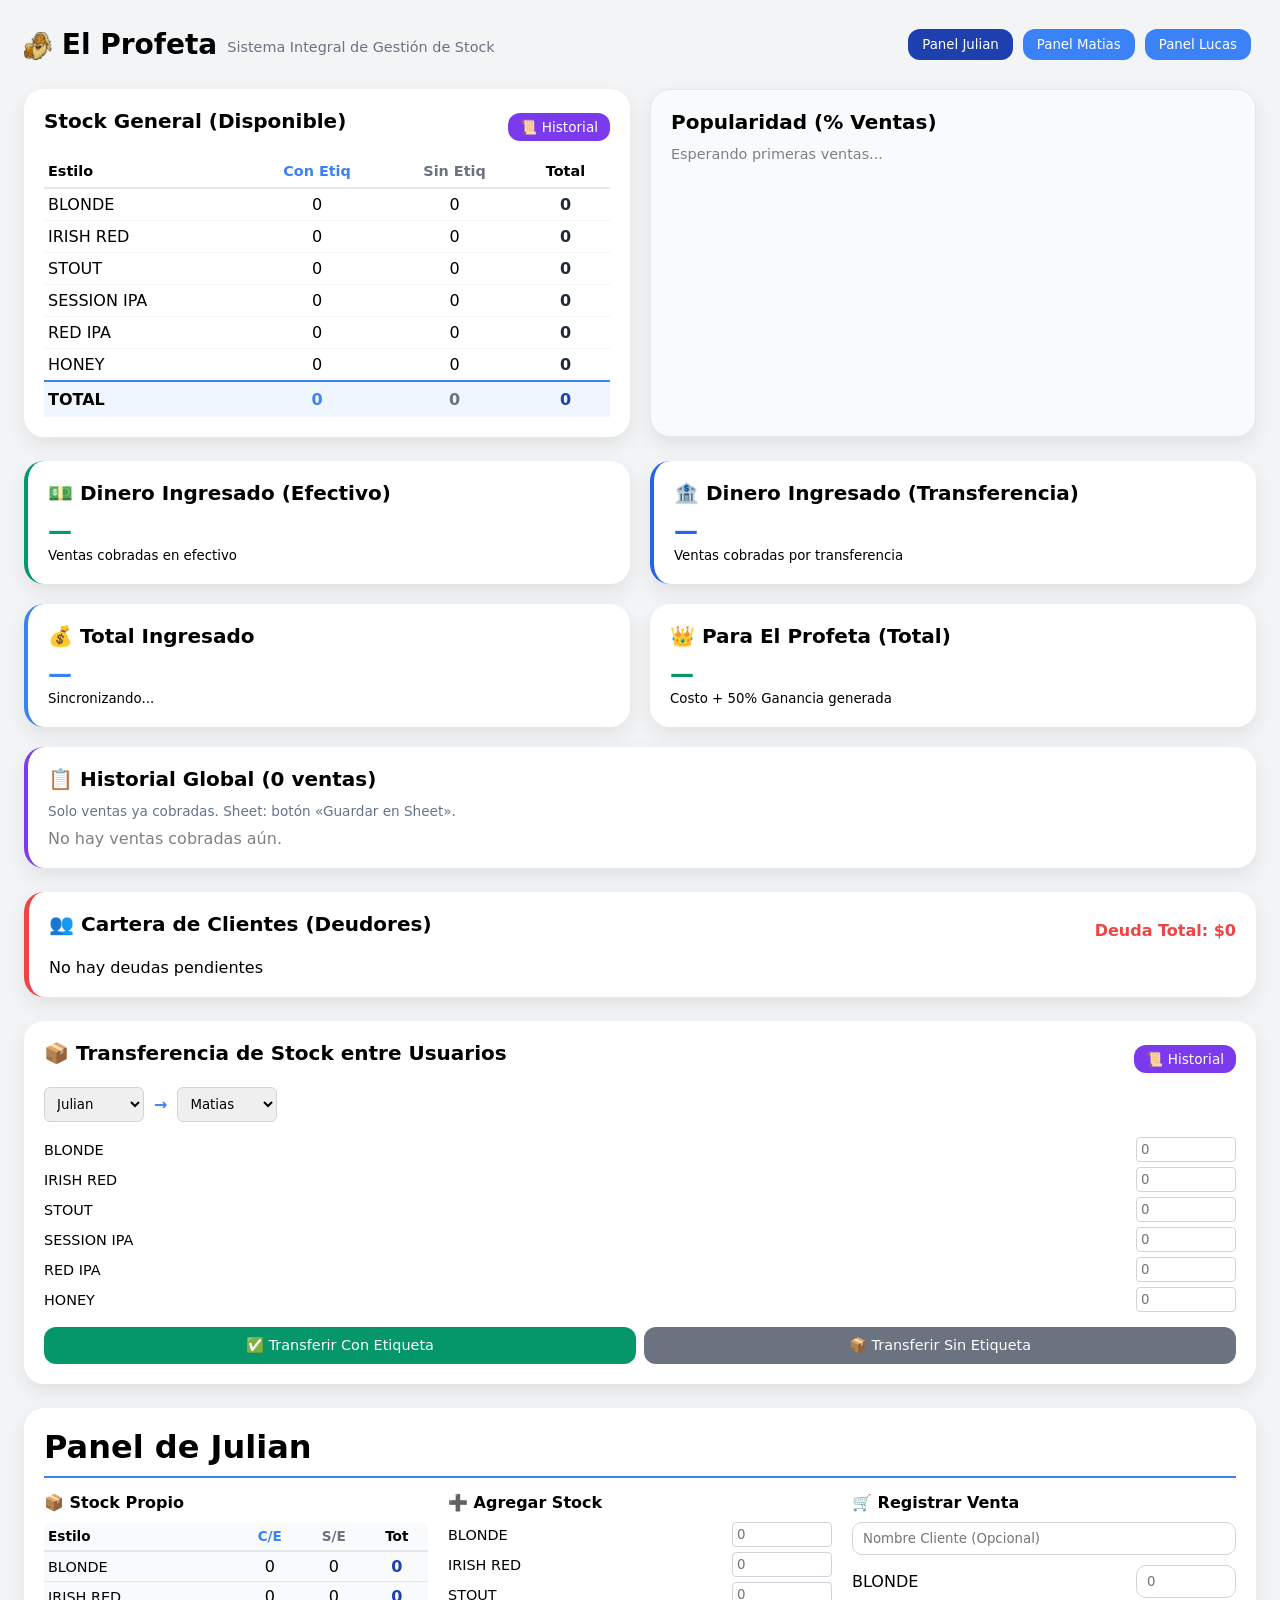
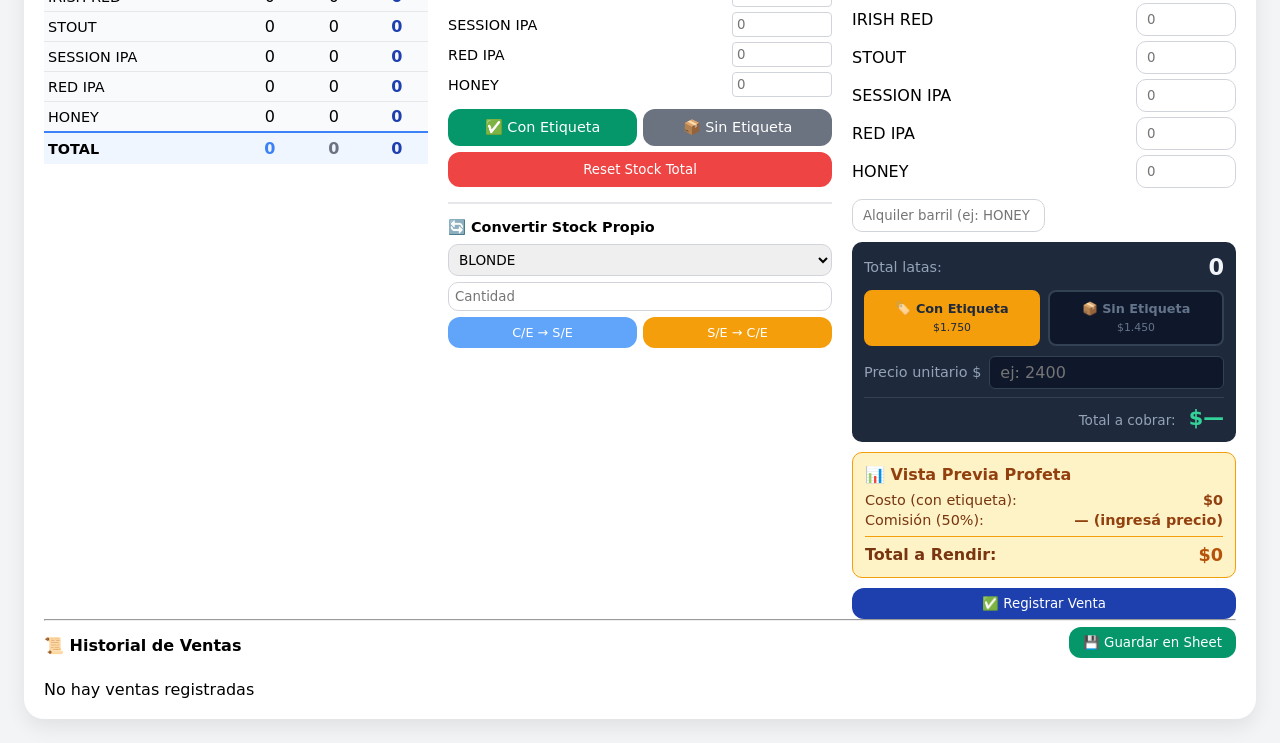
==== index.html @ a6f948bd "Update index.html" ====
<!DOCTYPE html>
<html lang="es">
<head>
    <meta charset="UTF-8">
    <meta name="viewport" content="width=device-width, initial-scale=1.0">
    <title>El Profeta - Control de Stock y Ventas</title>
    <link rel="stylesheet" href="styles.css">
    <style>
        /* Estilos específicos para el header con botones */
        .header-content {
            display: flex;
            justify-content: space-between;
            align-items: center;
            flex-wrap: wrap;
            gap: 12px;
        }
        .header-title {
            display: flex;
            align-items: center;
            gap: 10px;
        }
        .header-title h1 {
            margin: 0;
            font-size: 28px;
            font-weight: bold;
        }
        .header-title p {
            margin: 4px 0 0 0;
            color: #6b7280;
            font-size: 0.9em;
        }
        .header-actions {
            display: flex;
            gap: 12px;
            align-items: center;
            flex-wrap: wrap;
        }
        .btn-nav {
            background: #7c3aed;
            color: white;
            padding: 10px 20px;
            border-radius: 12px;
            text-decoration: none;
            font-weight: 600;
            font-size: 0.95em;
            transition: opacity 0.2s;
            border: none;
            cursor: pointer;
        }
        .btn-nav:hover { opacity: 0.9; }
        
        /* Responsive */
        @media (max-width: 600px) {
            .header-content { flex-direction: column; align-items: flex-start; }
            .header-actions { width: 100%; justify-content: flex-end; }
        }
    </style>
</head>
<body>
    <div class="app-container">
        
        <!-- HEADER CON BOTÓN GASTOS -->
        <header class="main-header">
            <div class="header-content">
                <div class="header-title">
                    <h1><img src="EP CARA.png" alt="El Profeta" style="height:1em; vertical-align:middle;"> El Profeta</h1>
                    <p>Sistema Integral de Gestión de Stock</p>
                </div>
                <div class="header-actions">
                     
                    <div id="usuarios-section"></div>
                </div>
            </div>
        </header>

        <!-- SECCIONES PRINCIPALES (renderizadas por ui.js) -->
        <div id="aviso-sync" style="display:none;"></div>
        
        <section id="stock-general-section" class="card-section"></section>
        <section id="ventas-general-section" class="card-section"></section>
        <section id="clientes-section" class="card-section"></section>
        <section id="transferencia-section" class="card-section"></section>
        
        <div id="panel-usuario-container"></div>

    </div>

    <!-- SCRIPTS EN ORDEN CORRECTO: PRIMERO LÓGICA, LUEGO UI -->
    <script src="logic.js"></script>
    <script src="ui.js"></script>
    
</body>
</html>
---- styles.css ----
/* =========================
   RESET BASE
========================= */

* {
  box-sizing: border-box;
  margin: 0;
  padding: 0;
  font-family: system-ui, -apple-system, sans-serif;
}

body {
  background: #f3f4f6;
  padding: 24px;
}

/* =========================
   CONTENEDOR PRINCIPAL
========================= */

.app-container {
  max-width: 1400px;
  margin: auto;
  display: grid;
  gap: 24px;
}

/* =========================
   HEADER
========================= */

.main-header h1 {
  font-size: 28px;
  font-weight: bold;
}

/* =========================
   CARDS
========================= */

.card {
  background: white;
  padding: 20px;
  border-radius: 20px;
  box-shadow: 0 8px 20px rgba(0, 0, 0, 0.08);
}

.card h2 {
  font-size: 20px;
  margin-bottom: 12px;
}

.card h3 {
  font-size: 16px;
  margin-bottom: 10px;
  margin-top: 15px;
}

/* =========================
   GRID USUARIOS
========================= */

.grid-section {
  display: grid;
  grid-template-columns: repeat(3, 1fr);
  gap: 20px;
}

.user-card {
  transition: transform 0.2s ease;
}

.user-card:hover {
  transform: scale(1.05);
}

/* =========================
   FLEX
========================= */

.flex {
  display: flex;
  gap: 10px;
  align-items: center;
  margin-bottom: 10px;
  flex-wrap: wrap;
}

.space-between {
  justify-content: space-between;
}

/* =========================
   INPUTS
========================= */

input,
select {
  padding: 8px 10px;
  border-radius: 10px;
  border: 1px solid #d1d5db;
  min-width: 100px;
}

input:focus,
select:focus {
  outline: none;
  border-color: black;
}

/* =========================
   BOTONES
========================= */

button {
  padding: 8px 14px;
  border-radius: 12px;
  border: none;
  background: black;
  color: white;
  cursor: pointer;
  transition: 0.2s;
}

button:hover {
  opacity: 0.85;
}

button.danger {
  background: crimson;
}

/* =========================
   HISTORIAL / CLIENTES
========================= */

.history-card,
.client-card {
  border: 1px solid #e5e7eb;
  padding: 12px;
  border-radius: 14px;
  margin-top: 10px;
}

.big-number {
  font-size: 24px;
  font-weight: bold;
}

/* =========================
   RESPONSIVE
========================= */

@media (max-width: 900px) {
  .grid-section {
    grid-template-columns: 1fr;
  }
  .panel-3col {
    grid-template-columns: 1fr !important;
  }
}
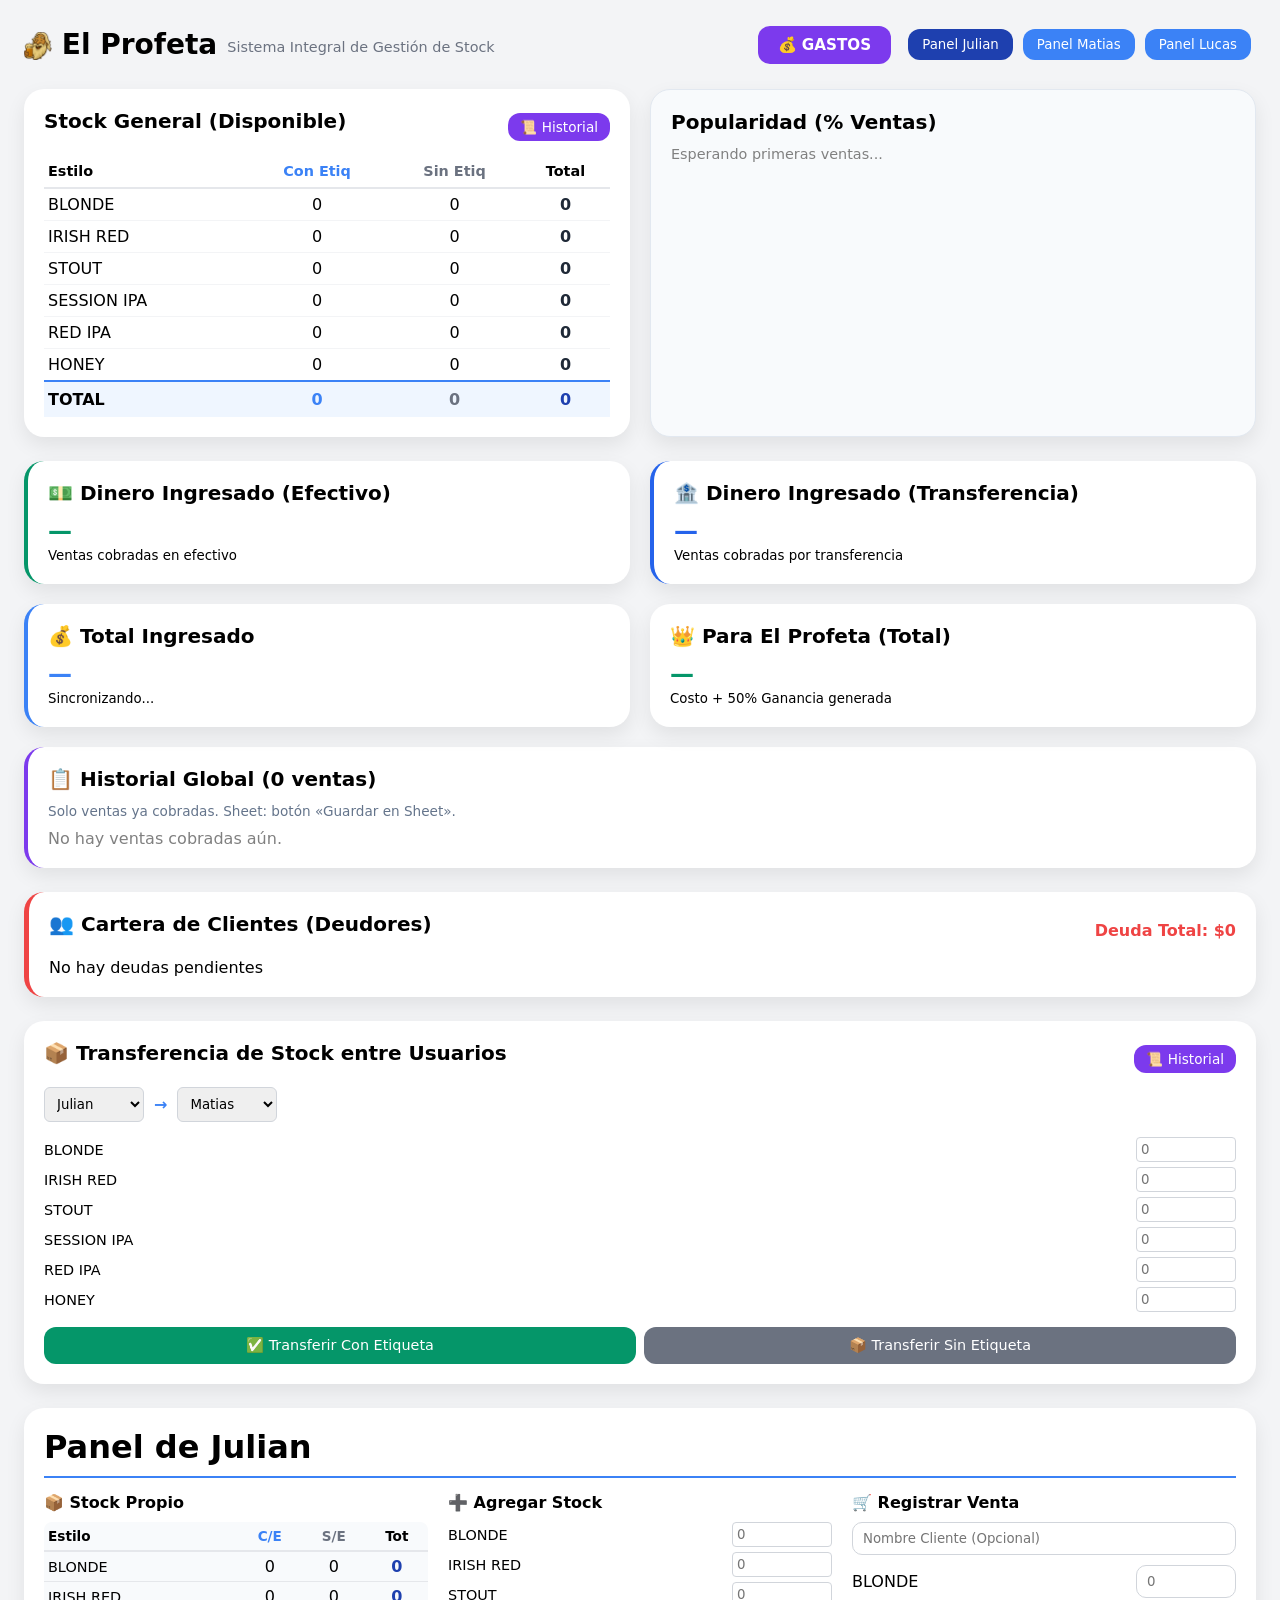
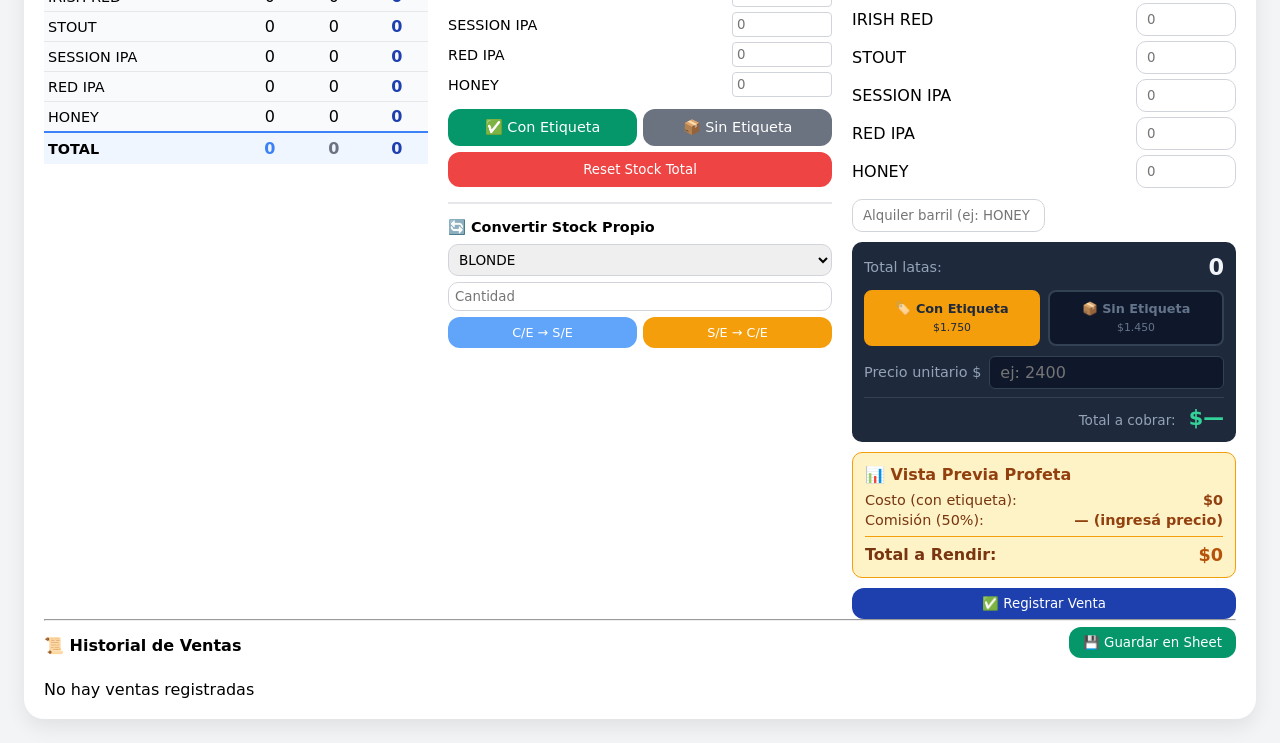
==== commit 9125e848: "Add expenses button to header Added a button for expenses in the header section." ====
--- a/index.html
+++ b/index.html
@@ -67,7 +67,7 @@
                     <p>Sistema Integral de Gestión de Stock</p>
                 </div>
                 <div class="header-actions">
-                     
+                     <a href="gastos.html" class="btn-nav">💰 GASTOS</a>
                     <div id="usuarios-section"></div>
                 </div>
             </div>
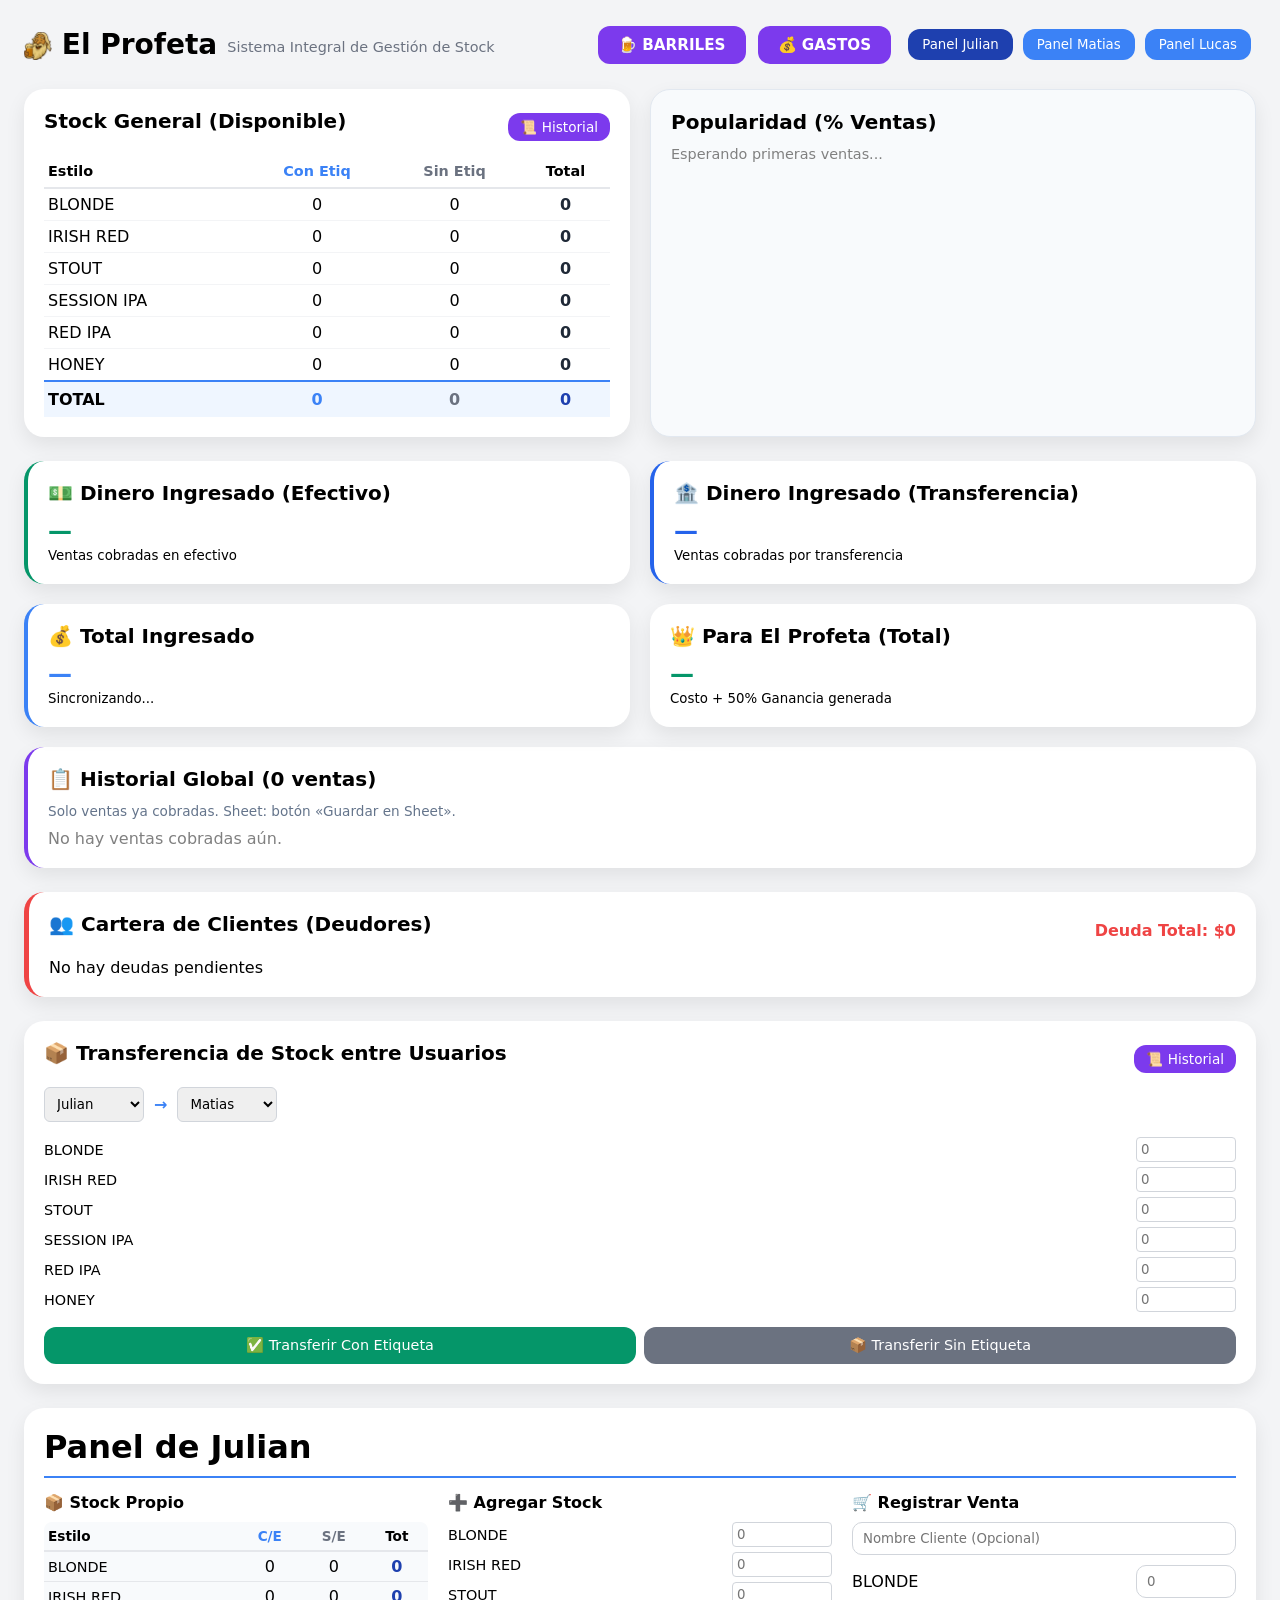
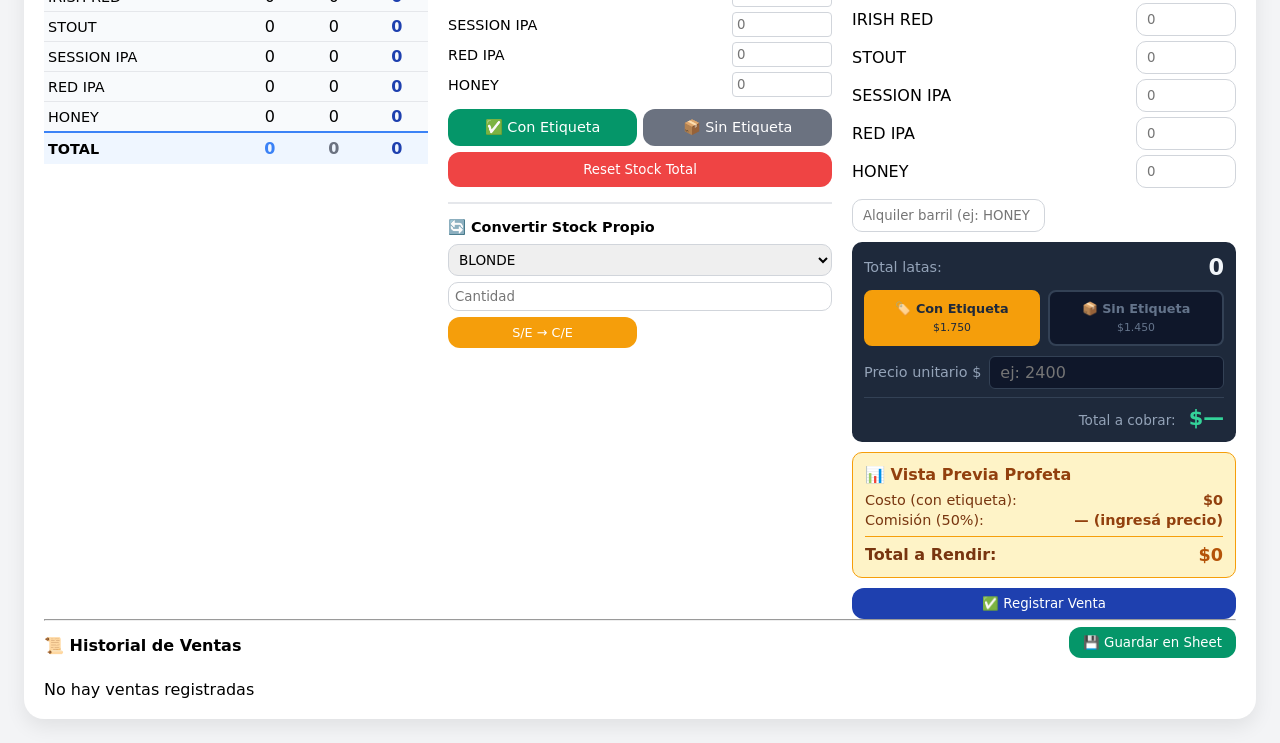
==== commit 25eb364c: "Update index.html" ====
--- a/index.html
+++ b/index.html
@@ -67,6 +67,7 @@
                     <p>Sistema Integral de Gestión de Stock</p>
                 </div>
                 <div class="header-actions">
+                    <a href="barriles.html" class="btn-nav barriles">🍺 BARRILES</a>
                      <a href="gastos.html" class="btn-nav">💰 GASTOS</a>
                     <div id="usuarios-section"></div>
                 </div>
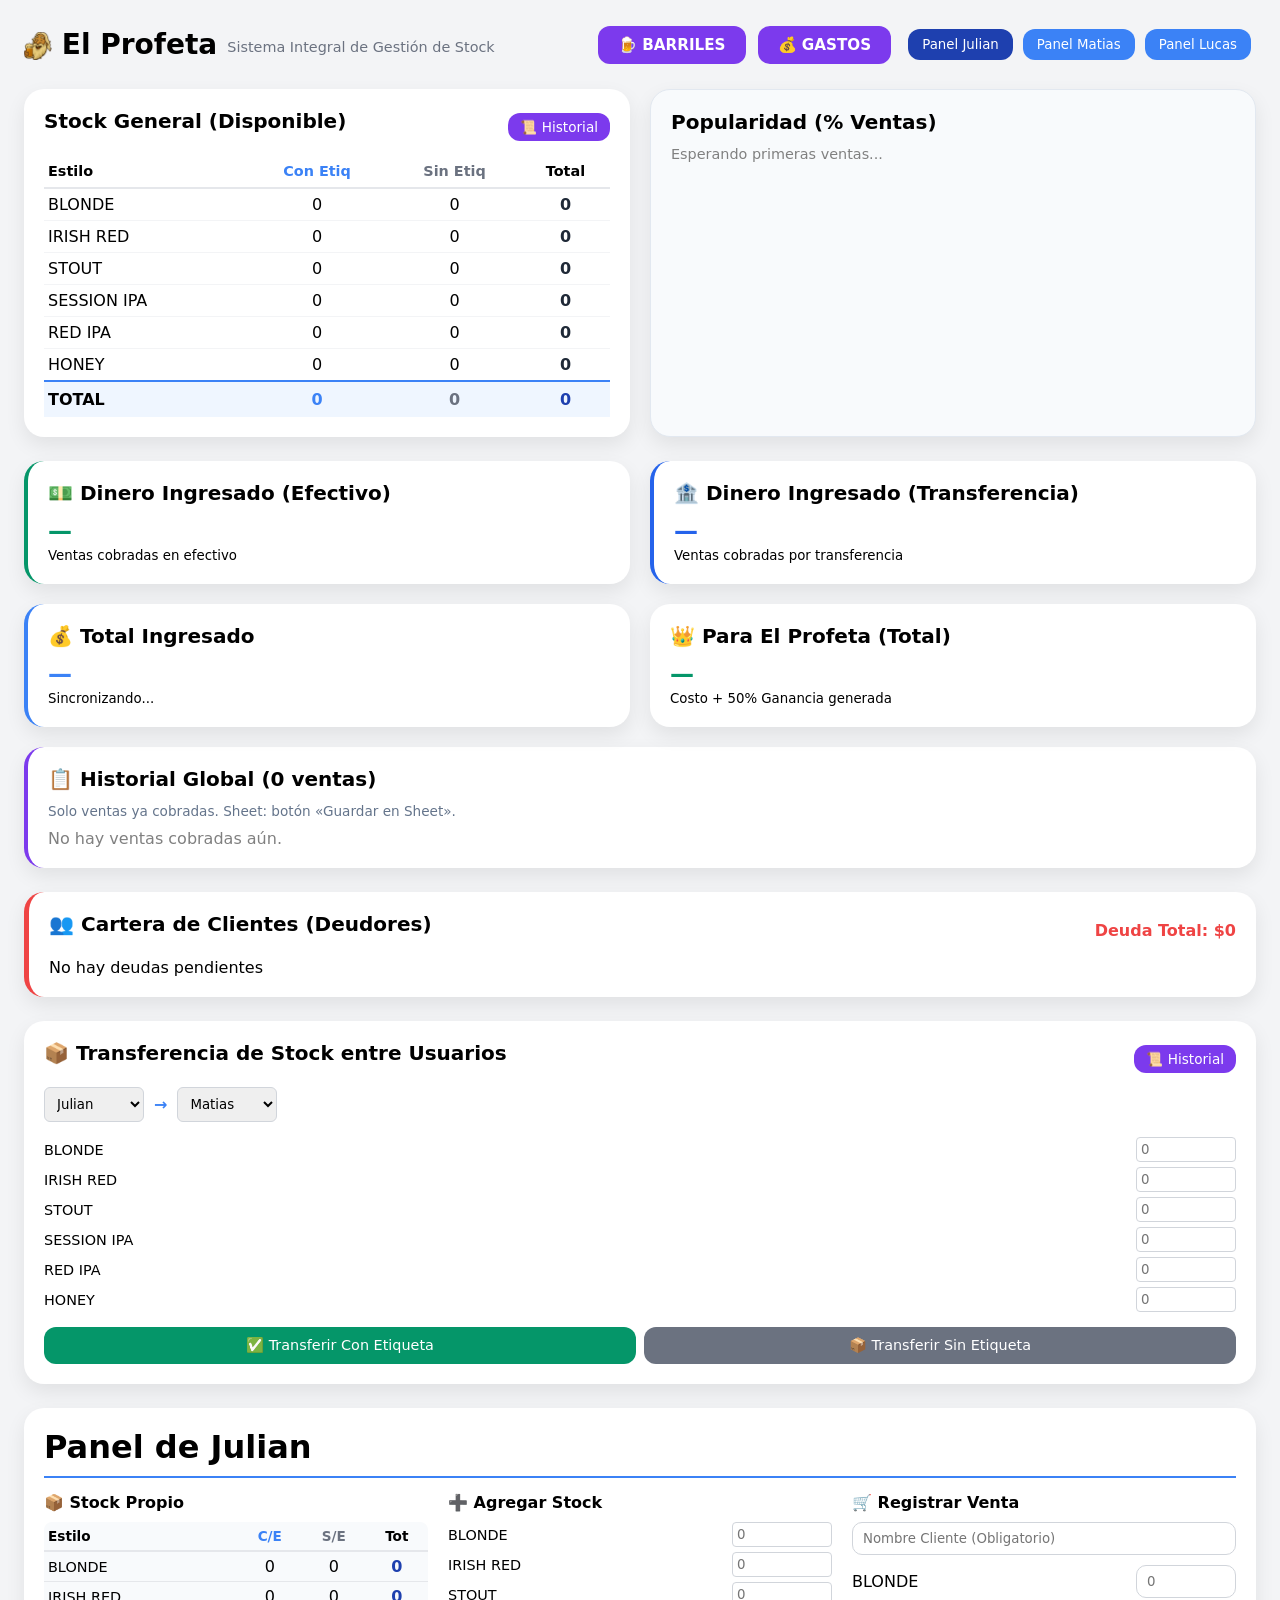
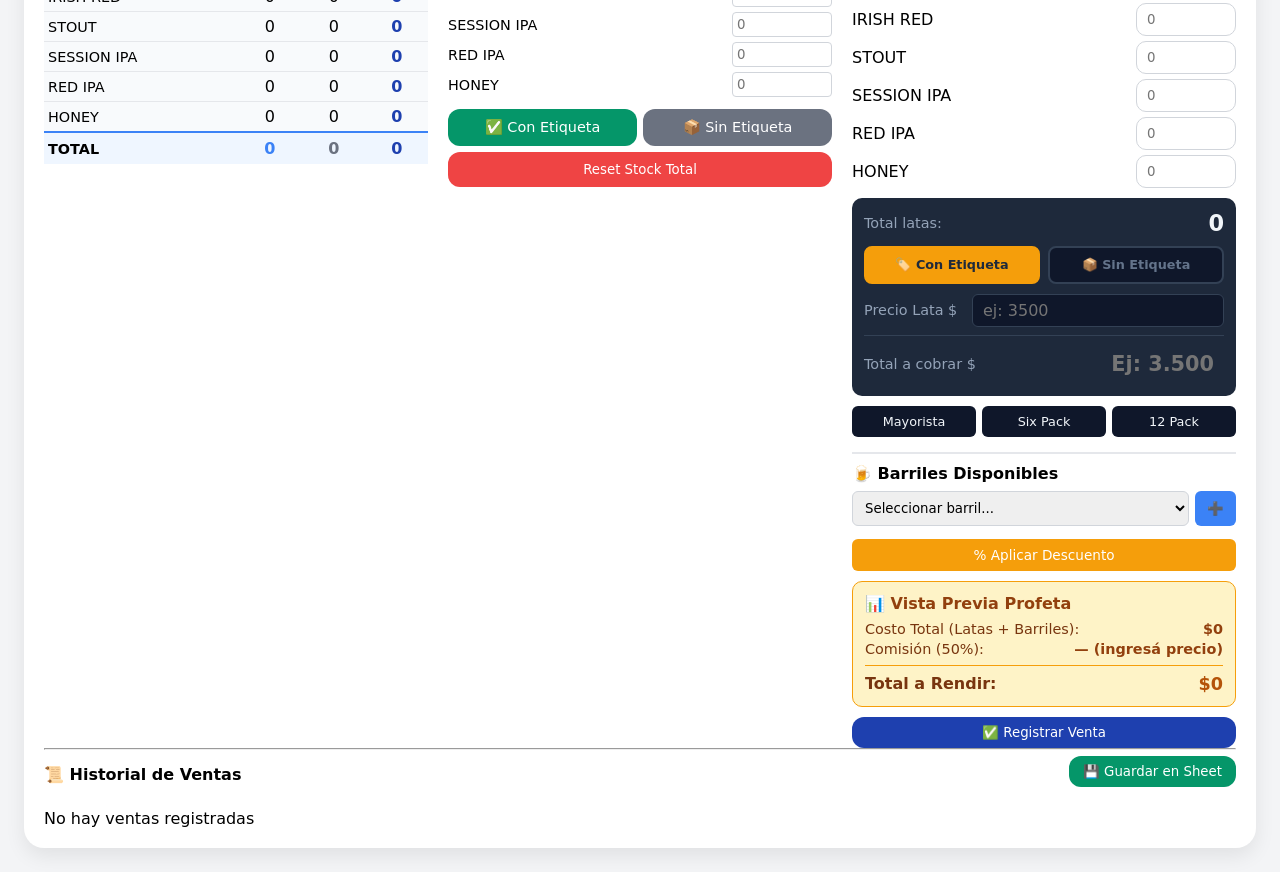
==== commit 076cca0f: "Update index.html" ====
--- a/index.html
+++ b/index.html
@@ -87,8 +87,12 @@
     </div>
 
     <!-- SCRIPTS EN ORDEN CORRECTO: PRIMERO LÓGICA, LUEGO UI -->
+    <script src="config.js"></script>
     <script src="logic.js"></script>
     <script src="ui.js"></script>
     
 </body>
 </html>
+
+
+
--- a/styles.css
+++ b/styles.css
@@ -159,3 +159,120 @@
     grid-template-columns: 1fr !important;
   }
 }
+/* =========================
+MODAL BARRILES
+========================= */
+.modal {
+  display: none;
+  position: fixed;
+  z-index: 1000;
+  left: 0;
+  top: 0;
+  width: 100%;
+  height: 100%;
+  background-color: rgba(0, 0, 0, 0.5);
+  align-items: center;
+  justify-content: center;
+}
+
+.modal-content {
+  background-color: white;
+  padding: 30px;
+  border-radius: 12px;
+  width: 90%;
+  max-width: 500px;
+  box-shadow: 0 4px 20px rgba(0, 0, 0, 0.3);
+}
+
+.modal-header {
+  display: flex;
+  justify-content: space-between;
+  align-items: center;
+  margin-bottom: 20px;
+  padding-bottom: 10px;
+  border-bottom: 2px solid #e5e7eb;
+}
+
+.modal-header h2 {
+  margin: 0;
+  color: #1e293b;
+}
+
+.close-modal {
+  background: none;
+  border: none;
+  font-size: 28px;
+  cursor: pointer;
+  color: #6b7280;
+  padding: 0;
+  width: 30px;
+  height: 30px;
+  display: flex;
+  align-items: center;
+  justify-content: center;
+}
+
+.close-modal:hover {
+  color: #ef4444;
+}
+
+.form-group {
+  margin-bottom: 15px;
+}
+
+.form-group label {
+  display: block;
+  margin-bottom: 5px;
+  font-weight: 600;
+  color: #374151;
+}
+
+.form-group input,
+.form-group select,
+.form-group textarea {
+  width: 100%;
+  padding: 10px;
+  border: 1px solid #d1d5db;
+  border-radius: 8px;
+  font-size: 14px;
+}
+
+.form-group textarea {
+  resize: vertical;
+  min-height: 80px;
+}
+
+.modal-footer {
+  display: flex;
+  gap: 10px;
+  justify-content: flex-end;
+  margin-top: 20px;
+}
+
+.btn-primary {
+  background-color: #3b82f6;
+  color: white;
+  padding: 10px 20px;
+  border: none;
+  border-radius: 8px;
+  cursor: pointer;
+  font-weight: 600;
+}
+
+.btn-primary:hover {
+  background-color: #2563eb;
+}
+
+.btn-secondary {
+  background-color: #6b7280;
+  color: white;
+  padding: 10px 20px;
+  border: none;
+  border-radius: 8px;
+  cursor: pointer;
+  font-weight: 600;
+}
+
+.btn-secondary:hover {
+  background-color: #4b5563;
+}
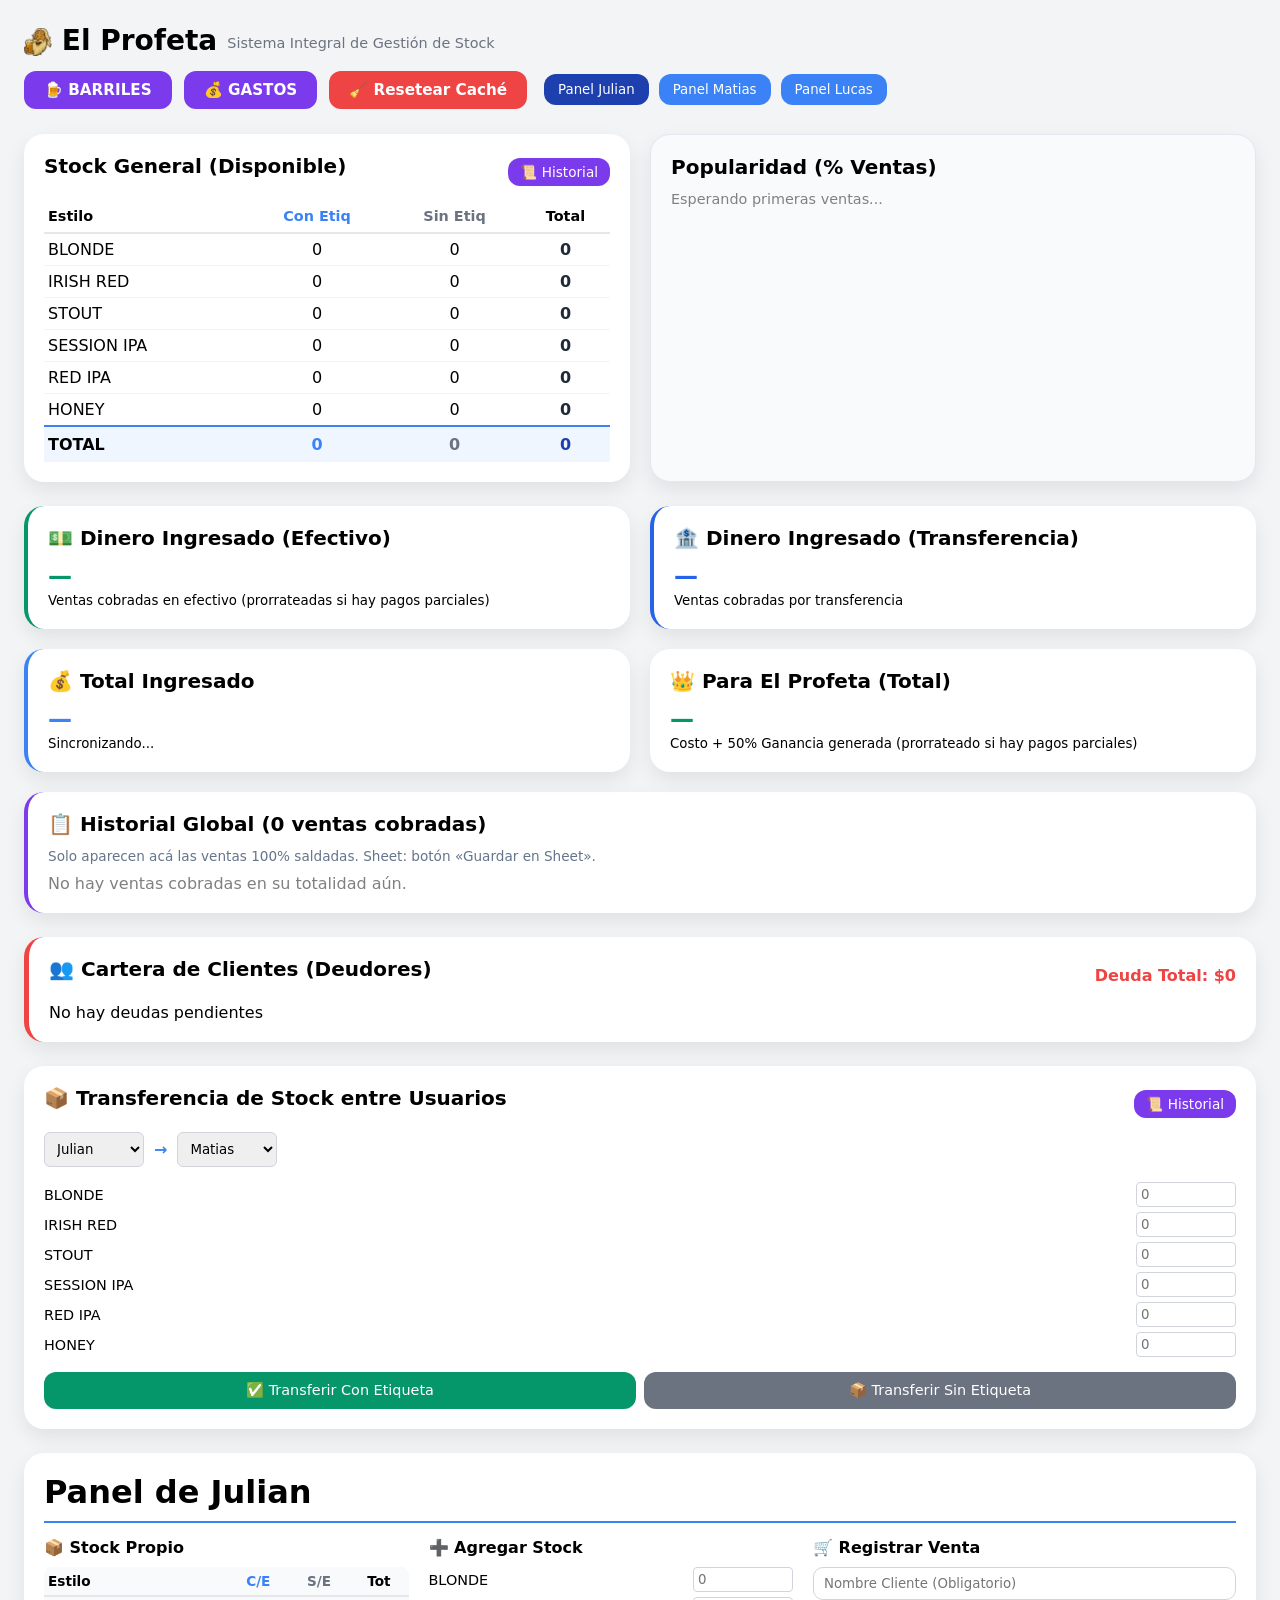
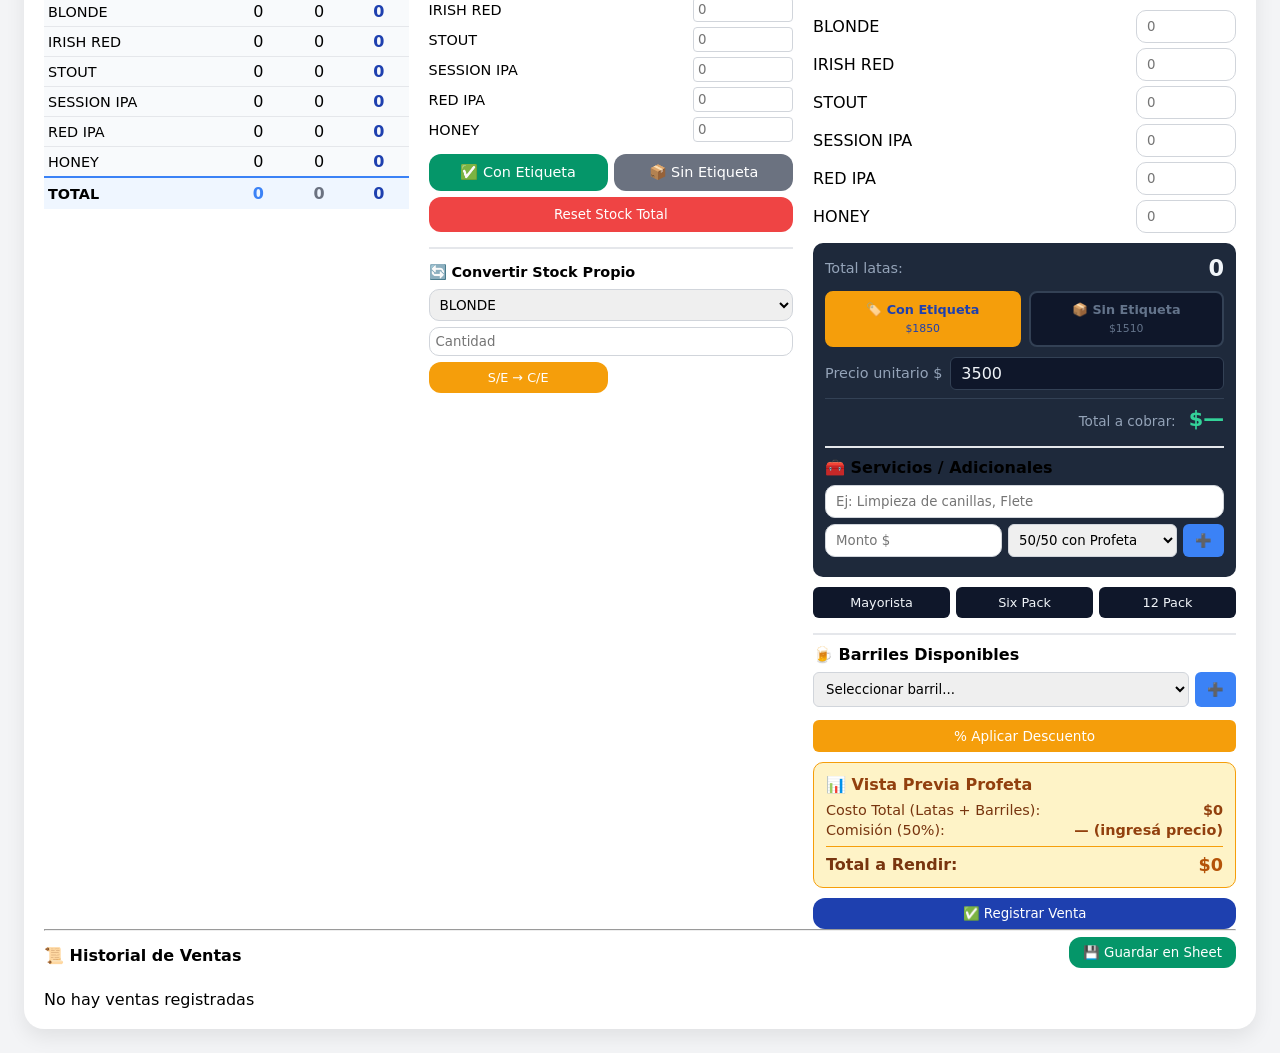
==== commit 1eb3407a: "Update index.html" ====
--- a/index.html
+++ b/index.html
@@ -69,6 +69,7 @@
                 <div class="header-actions">
                     <a href="barriles.html" class="btn-nav barriles">🍺 BARRILES</a>
                      <a href="gastos.html" class="btn-nav">💰 GASTOS</a>
+                    <button class="btn-nav" style="background:#ef4444;" onclick="resetearCacheLocal()" title="Borra los datos pendientes de envío guardados en este navegador">🧹 Resetear Caché</button>
                     <div id="usuarios-section"></div>
                 </div>
             </div>
--- a/styles.css
+++ b/styles.css
@@ -276,3 +276,4 @@
 .btn-secondary:hover {
   background-color: #4b5563;
 }
+
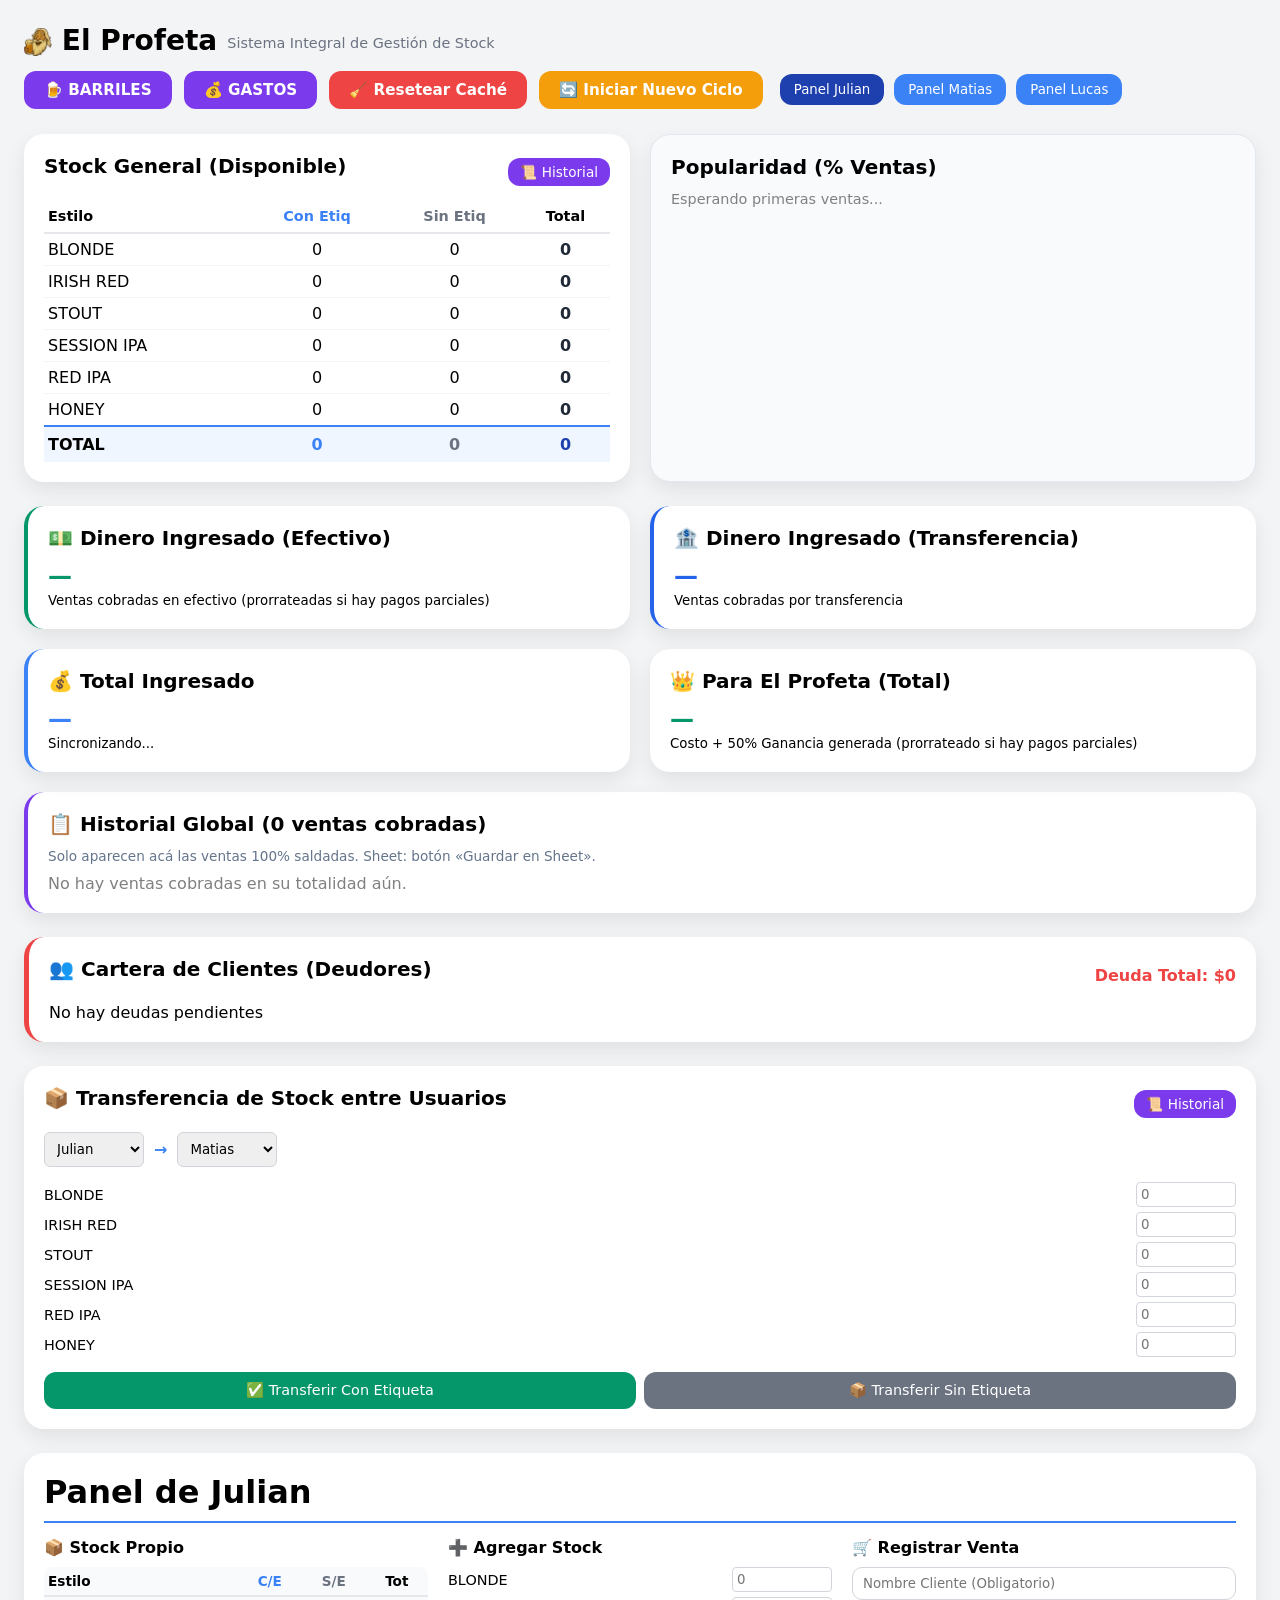
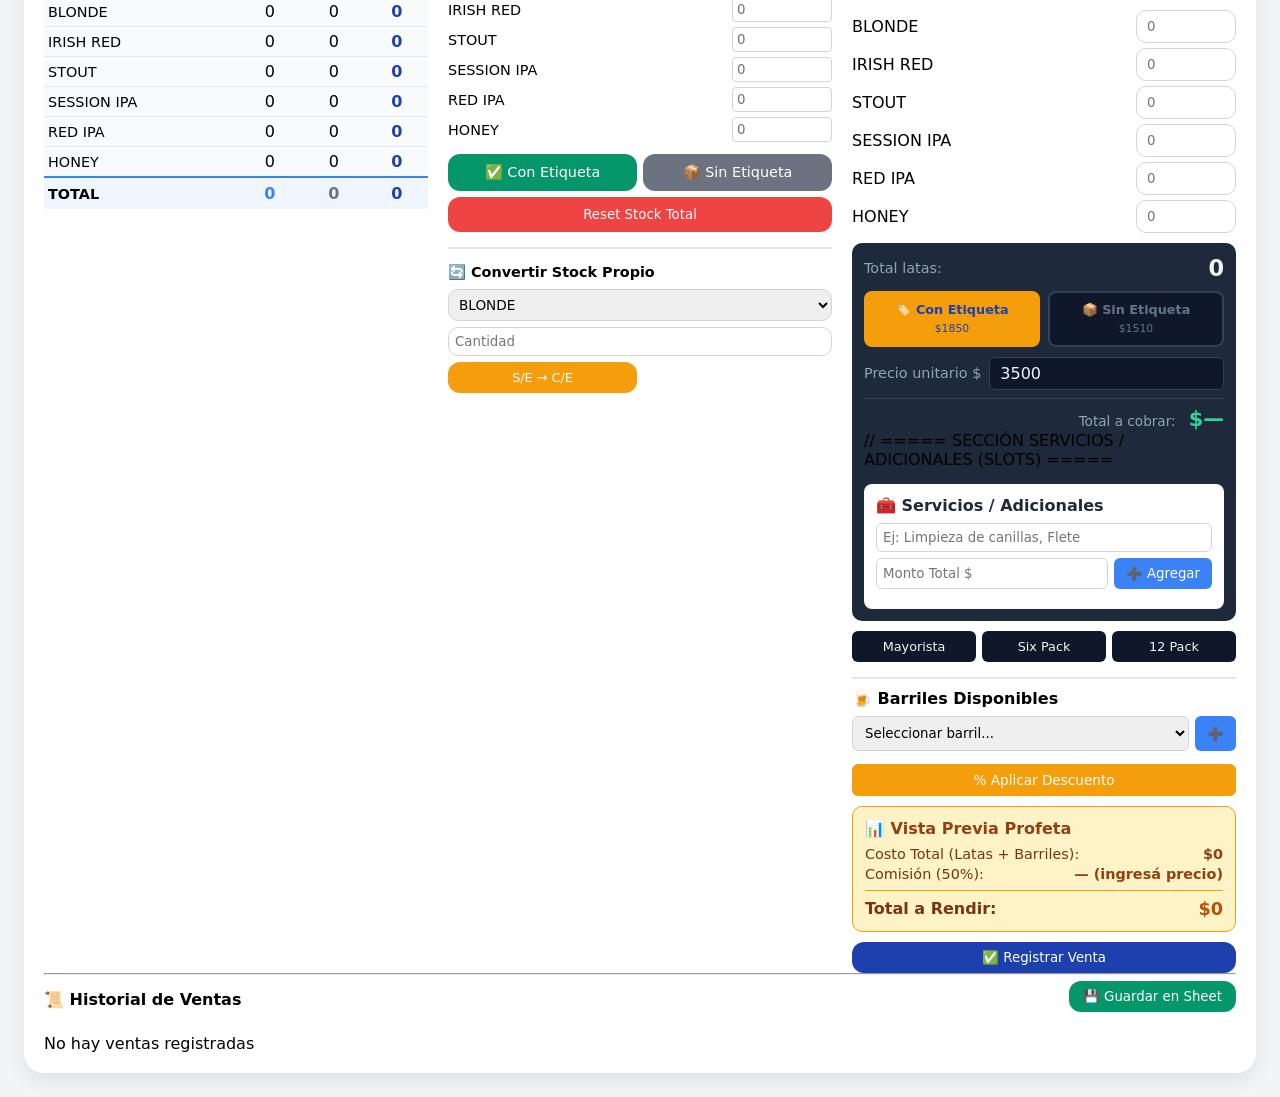
==== commit fd4755f0: "Update index.html" ====
--- a/index.html
+++ b/index.html
@@ -66,12 +66,13 @@
                     <h1><img src="EP CARA.png" alt="El Profeta" style="height:1em; vertical-align:middle;"> El Profeta</h1>
                     <p>Sistema Integral de Gestión de Stock</p>
                 </div>
-                <div class="header-actions">
-                    <a href="barriles.html" class="btn-nav barriles">🍺 BARRILES</a>
-                     <a href="gastos.html" class="btn-nav">💰 GASTOS</a>
-                    <button class="btn-nav" style="background:#ef4444;" onclick="resetearCacheLocal()" title="Borra los datos pendientes de envío guardados en este navegador">🧹 Resetear Caché</button>
-                    <div id="usuarios-section"></div>
-                </div>
+          <div class="header-actions">
+    <a href="barriles.html" class="btn-nav barriles">🍺 BARRILES</a>
+    <a href="gastos.html" class="btn-nav">💰 GASTOS</a>
+    <button class="btn-nav" style="background:#ef4444;" onclick="resetearCacheLocal()" title="Borra los datos pendientes de envío guardados en este navegador">🧹 Resetear Caché</button>
+    <button class="btn-nav" style="background:#f59e0b;" onclick="iniciarNuevoCicloUI()" title="Resetea los contadores a 0 y guarda un backup">🔄 Iniciar Nuevo Ciclo</button>
+    <div id="usuarios-section"></div>
+</div>
             </div>
         </header>
 
